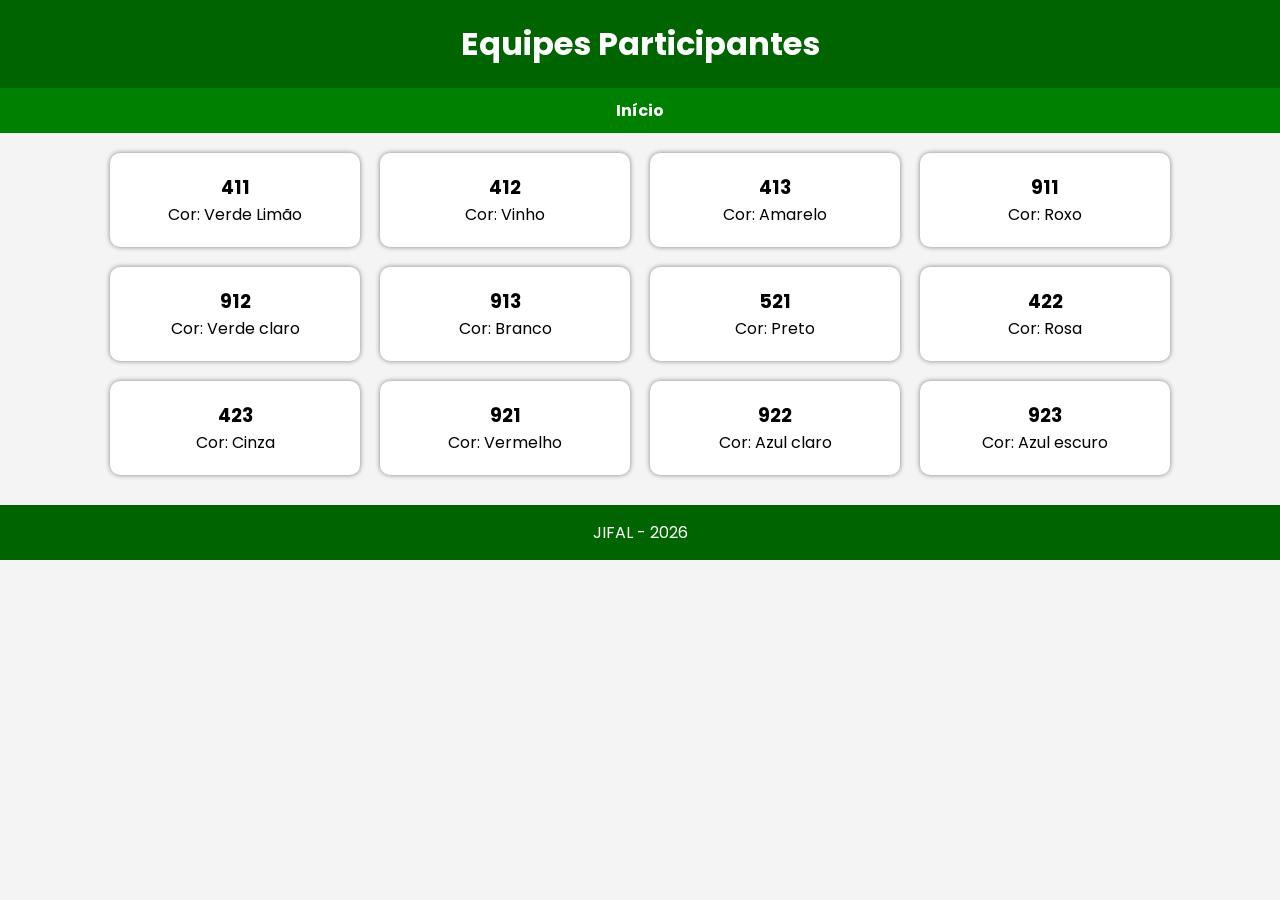
==== equipes.html @ 75321828 "código" ====
<!DOCTYPE html>
<html lang="pt-br">
<head>
    <meta charset="UTF-8">
    <title>Equipes</title>
    <link rel="stylesheet" href="style.css">
</head>
<body>

<header>
    <h1>Equipes Participantes</h1>
</header>

<nav>
    <a href="index.html">Início</a>
</nav>

<div class="cards">

<div class="card">
    <h3>411</h3>
    <p>Cor: Verde Limão</p>
</div>

<div class="card">
    <h3>412</h3>
    <p>Cor: Vinho</p>
</div>

<div class="card">
    <h3>413</h3>
    <p>Cor: Amarelo</p>
</div>

<div class="card">
    <h3>911</h3>
    <p>Cor: Roxo</p>
</div>

<div class="card">
    <h3>912</h3>
    <p>Cor: Verde claro</p>
</div>

<div class="card">
    <h3>913</h3>
    <p>Cor: Branco</p>
</div>

<div class="card">
    <h3>521</h3>
    <p>Cor: Preto</p>
</div>

<div class="card">
    <h3>422</h3>
    <p>Cor: Rosa</p>
</div>

<div class="card">
    <h3>423</h3>
    <p>Cor: Cinza</p>
</div>

<div class="card">
    <h3>921</h3>
    <p>Cor: Vermelho</p>
</div>

<div class="card">
    <h3>922</h3>
    <p>Cor: Azul claro</p>
</div>

<div class="card">
    <h3>923</h3>
    <p>Cor: Azul escuro</p>
</div>



</div>

<footer>
    <p>JIFAL - 2026</p>
</footer>

</body>
</html>
---- style.css ----
@import url('https://fonts.googleapis.com/css2?family=Poppins:wght@300;500;700&display=swap');

*{
    margin: 0;
    padding: 0;
    box-sizing: border-box;
    font-family: 'Poppins', sans-serif;
}

body{
    background-color: #f4f4f4;
}

header{
    background-color: #006400;
    color: white;
    padding: 20px;
    text-align: center;
}

nav{
    display: flex;
    justify-content: center;
    gap: 15px;
    background-color: #008000;
    padding: 10px;
    flex-wrap: wrap;
}

nav a{
    color: white;
    text-decoration: none;
    font-weight: bold;
}

.container{
    padding: 20px;
}

.banner{
    width: 100%;
    border-radius: 10px;
}

.cards{
    display: flex;
    gap: 20px;
    flex-wrap: wrap;
    justify-content: center;
    margin-top: 20px;
}

.card{
    background-color: white;
    padding: 20px;
    width: 250px;
    border-radius: 10px;
    box-shadow: 0px 0px 5px gray;
    text-align: center;
}

.galeria{
    display: flex;
    flex-wrap: wrap;
    gap: 15px;
    justify-content: center;
}

.galeria img{
    width: 300px;
    border-radius: 10px;
}

form{
    display: flex;
    flex-direction: column;
    gap: 10px;
    max-width: 500px;
    margin: auto;
}

input, textarea{
    padding: 10px;
}

button{
    padding: 10px;
    background-color: green;
    color: white;
    border: none;
}

footer{
    background-color: #006400;
    color: white;
    text-align: center;
    padding: 15px;
    margin-top: 30px;
}
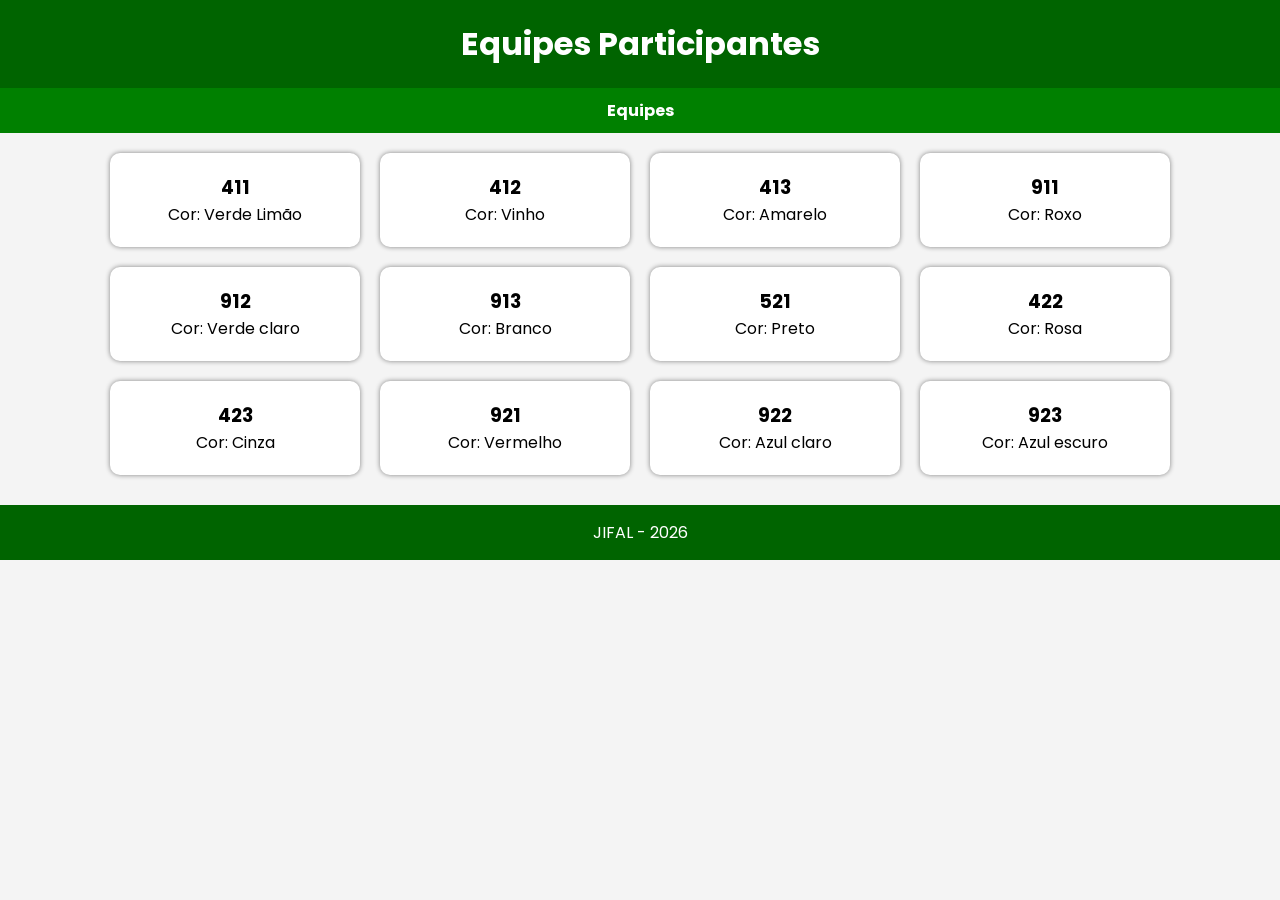
==== commit ab91665b: "sylvia 2" ====
--- a/equipes.html
+++ b/equipes.html
@@ -12,7 +12,7 @@
 </header>
 
 <nav>
-    <a href="index.html">Início</a>
+    <a href="index.html">Equipes</a>
 </nav>
 
 <div class="cards">
--- a/style.css
+++ b/style.css
@@ -37,9 +37,15 @@
     padding: 20px;
 }
 
-.banner{
-    width: 100%;
+.banner {
+    width: 80%;
+    max-width: 700px;
+    max-height: 600px;
+    object-fit: cover;
     border-radius: 10px;
+    display: block;
+    margin-left: auto;
+    margin-right: auto;
 }
 
 .cards{
@@ -66,9 +72,11 @@
     justify-content: center;
 }
 
-.galeria img{
-    width: 300px;
+.galeria img {
+    width: 40%;
+    height: 400px;
     border-radius: 10px;
+    object-fit: cover;
 }
 
 form{
@@ -89,7 +97,16 @@
     color: white;
     border: none;
 }
-
+.footer-content {
+    display: flex;
+    flex-wrap: wrap;
+    justify-content: space-between;
+    align-items: center;
+    gap: 1rem;
+    max-width: 1200px;
+    margin: 0 auto;
+    padding: 0 1rem;
+}
 footer{
     background-color: #006400;
     color: white;
